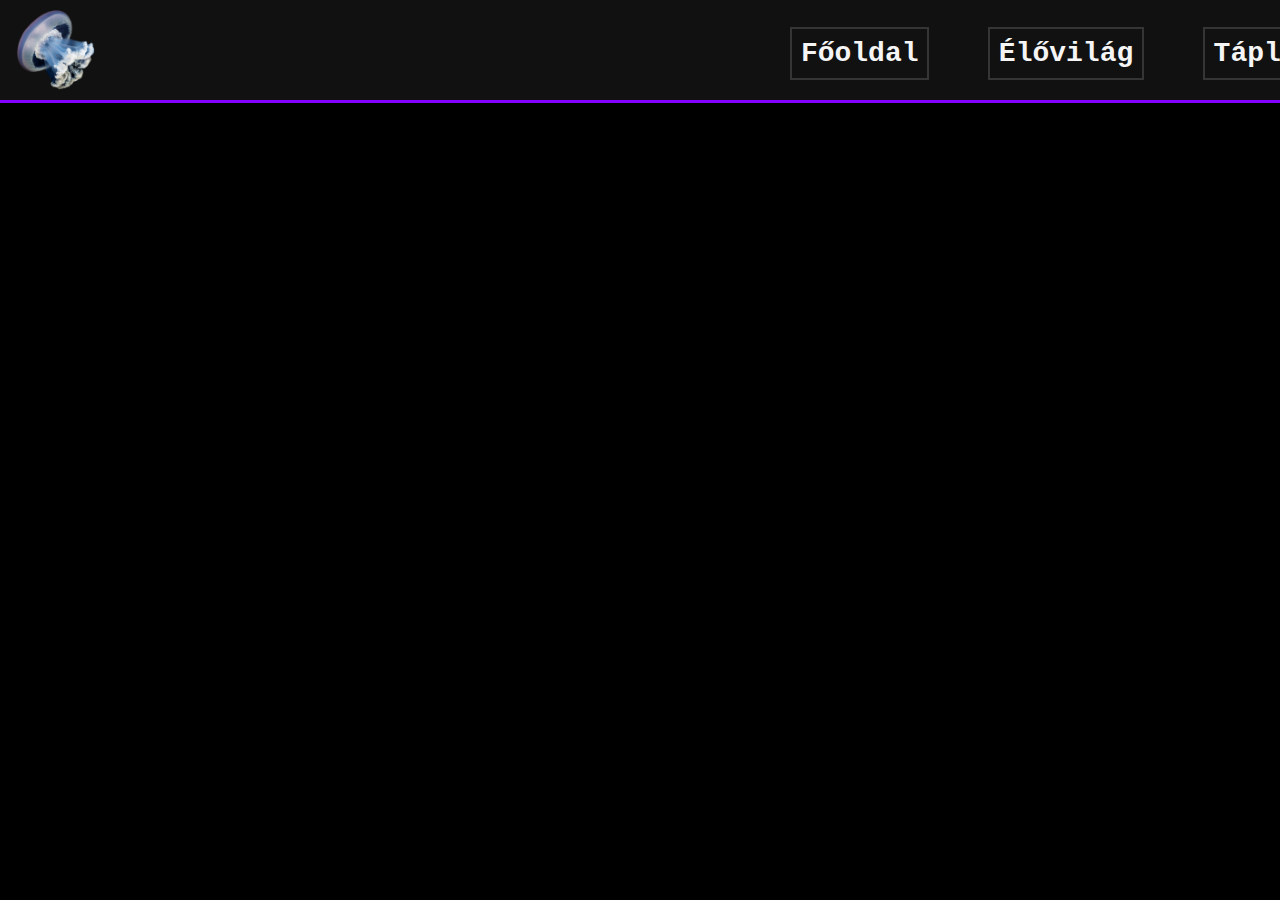
==== glowJellys/index.html @ 9aee4cfd "Magasabb Felbontással rendelkező / szebben megvágott (több átmenet / jobb videó elemek sorrendileg) " ====
<!DOCTYPE html>

<html lang="hu">

    <head>

        <meta charset="UTF-8">
        <meta http-equiv="X-UA-Compatible" content="IE=edge">
        <meta name="viewport" content="width=device-width, initial-scale=1.0">

        <link rel="shortcut icon" href="\pictures\png_jellyfish_2991.png">

        <link rel="stylesheet" href="style.css">

        <title>GlowJellys</title>

    </head>

    <body>

        <video autoplay loop id="backgroundJellyFishVideo">
            <source src="\backgroundVideo\Backgroundjellyfishvideo.m4v" type="video/mp4">
        </video>

        <div id="container">

            <div id="nav_Container">

                <div id="NavBar">

                    <a id="jellyFishLogo" href="index.html"><img src="\pictures\png_jellyfish_2991.png" alt="Logo" height="80px"></a>

                    <div id="navBarButtons">

                        <a id="mainSiteNavBarButtonLink" href="index.html"><h1 id="mainSiteNavBarButton">Főoldal</h1></a>
                        <a id="livingWorldNavBarButtonLink" href="index.html"><h1 id="livingWorldNavBarButton">Élővilág</h1></a>
                        <a id="nutritionNavBarButtonLink" href="index.html"><h1 id="nutritionNavBarButton">Táplálkozás</h1></a>
                        <a id="evolutionNavBarButtonLink" href="index.html"><h1 id="evolutionNavBarButton">Fejlődés</h1></a>

                    </div>

                </div>

            </div>

            <div id="Content_Container">

                <div id="Content">

                    <!-- <h1>Content</h1> -->

                </div>

            </div>

            <div id="footer_container">

                <footer>

                    <!-- <h1>Footer</h1> -->

                </footer>

            </div>

        </div>

    </body>

</html>
---- glowJellys/style.css ----
/* ----- Kezdetleges Weboldal Specifikációk ----- */

* {
    padding: 0%;
    margin: 0%;
    box-sizing: border-box;
}

/* ----- Kezdetleges Weboldal Specifikációk Vége ----- */


/* ----- Változók ----- */

:root {
    --backgroundColor: whitesmoke;
    --navBarBackgroundColor: rgb(17, 17, 17);
    --NavBarButtonsColor: whitesmoke;
    --NavBarButtonsBackgroundColor: rgb(95, 95, 95);
    --NavBarButtonsFontSize: 28px;
    --titleTextColor: whitesmoke;
    --paragraphTextColor: whitesmoke;
    --navBarButtonsMarginLeft: 50%;
    --NavBarButtonLinkDecorations: none;
    --NavBarButtonLinkMarginLeft: 10%;
    --NavBarButtonLinkBorder: 2px solid rgb(53, 53, 53);
    --NavBarButtonLinkTransition: 0.2s;
    --NavBarButtonLinkPadding: 1.5%;
    --NavBarButtonLinkHoverBorder: 2px solid whitesmoke;
    --NavBarButtonLinkHoverBorderRadius: 10px;
    --NavBarButtonLinkHoverGlowingEffectTextShadow:
                                                   0 0 7px rgb(132, 0, 255),
                                                   0 0 10px rgb(132, 0, 255),
                                                   0 0 21px rgb(132, 0, 255),
                                                   0 0 42px rgb(132, 0, 255),
                                                   0 0 82px rgb(132, 0, 255),
                                                   0 0 92px rgb(132, 0, 255),
                                                   0 0 102px rgb(132, 0, 255),
                                                   0 0 151px rgb(132, 0, 255);
    --NavBarShortCutIconLinkHoverGlowingEffectBoxShadow:
                                                   0 0 7px rgb(132, 0, 255),
                                                   0 0 10px rgb(132, 0, 255),
                                                   0 0 21px rgb(132, 0, 255),
                                                   0 0 42px rgb(132, 0, 255),
                                                   0 0 82px rgb(132, 0, 255),
                                                   0 0 92px rgb(132, 0, 255),
                                                   0 0 102px rgb(132, 0, 255),
                                                   0 0 151px rgb(132, 0, 255);
}

/* ----- Változók Vége ----- */

/* ----- html, Body ----- */

html, body {

    /* html */
    overflow-x: hidden;
    max-width: 100%;
    /* Body */
    background-color: black;
    font-family: monospace;
}

/* ----- html, Body Vége ----- */


/* ----- backgroundJellyFishVideo ----- */

#backgroundJellyFishVideo {
    position: fixed;
    right: 0;
    bottom: 0;
    min-width: 100%;
    min-height: 100%;
    z-index: -1;
}

/* ----- backgroundJellyFishVideo Vége ----- */


/* ----- Nav-Bar, jellyFishLogo, navBarButtons ----- */

#NavBar{
    display: flex;
    text-align: center;
    align-items: center;
    padding-left: 1%;
    padding-top: 0.5%;
    background-color: var(--navBarBackgroundColor);
    border-bottom: 3px solid rgb(132, 0, 255);
}

#jellyFishLogo {
    border: 3px solid var(--navBarBackgroundColor);
    padding: 0.01%;
    transition: 0.2s;
    margin-bottom: 0.3%;
}

#navBarButtons {
    display: flex;
    margin-left: var(--navBarButtonsMarginLeft);
}

/* ----- Nav-Bar, navBarButtons Vége ----- */


/* ----- Nav-Bar Button Href a Links ----- */

#mainSiteNavBarButtonLink {
    text-decoration: var(--NavBarButtonLinkDecorations);
    margin-left: var(--NavBarButtonLinkMarginLeft);
    border: var(--NavBarButtonLinkBorder);
    transition: var(--NavBarButtonLinkTransition);
    padding: var(--NavBarButtonLinkPadding);
}

#livingWorldNavBarButtonLink {
    text-decoration: var(--NavBarButtonLinkDecorations);
    margin-left: var(--NavBarButtonLinkMarginLeft);
    border: var(--NavBarButtonLinkBorder);
    transition: var(--NavBarButtonLinkTransition);
    padding: var(--NavBarButtonLinkPadding);
}

#nutritionNavBarButtonLink {
    text-decoration: var(--NavBarButtonLinkDecorations);
    margin-left: var(--NavBarButtonLinkMarginLeft);
    border: var(--NavBarButtonLinkBorder);
    transition: var(--NavBarButtonLinkTransition);
    padding: var(--NavBarButtonLinkPadding);

}

#evolutionNavBarButtonLink {
    text-decoration: var(--NavBarButtonLinkDecorations);
    margin-left: var(--NavBarButtonLinkMarginLeft);
    border: var(--NavBarButtonLinkBorder);
    transition: var(--NavBarButtonLinkTransition);
    padding: var(--NavBarButtonLinkPadding);
}

/* ----- Nav-Bar Button Href a Links Vége ----- */


/* ----- jellyFishLogo, Nav-Bar Button Href a Links:Hover ----- */

#jellyFishLogo:hover {
    box-shadow: var(--NavBarButtonLinkHoverGlowingEffectTextShadow);
    background-color: rgb(132, 0, 255);
    border: 3px solid rgb(132, 0, 255);
    padding: 0.01%;
    border-radius: 10px;
}

#mainSiteNavBarButtonLink:hover {
    border: var(--NavBarButtonLinkHoverBorder);
    border-radius: var(--NavBarButtonLinkHoverBorderRadius);
    text-shadow: var(--NavBarButtonLinkHoverGlowingEffectTextShadow)
}

#livingWorldNavBarButtonLink:hover {
    border: var(--NavBarButtonLinkHoverBorder);
    border-radius: var(--NavBarButtonLinkHoverBorderRadius);
    text-shadow: var(--NavBarButtonLinkHoverGlowingEffectTextShadow)
}

#nutritionNavBarButtonLink:hover {
    border: var(--NavBarButtonLinkHoverBorder);
    border-radius: var(--NavBarButtonLinkHoverBorderRadius);
    text-shadow: var(--NavBarButtonLinkHoverGlowingEffectTextShadow)
}

#evolutionNavBarButtonLink:hover {
    border: var(--NavBarButtonLinkHoverBorder);
    border-radius: var(--NavBarButtonLinkHoverBorderRadius);
    text-shadow: var(--NavBarButtonLinkHoverGlowingEffectTextShadow)
}

/* ----- jellyFishLogo, Nav-Bar Button Href a Links:Hover Vége ----- */


/* ----- Nav-Bar Buttons ----- */

#mainSiteNavBarButton {
    font-size: var(--NavBarButtonsFontSize);
    color: var(--NavBarButtonsColor);
}

#livingWorldNavBarButton {
    font-size: var(--NavBarButtonsFontSize);
    color: var(--NavBarButtonsColor);
}

#nutritionNavBarButton {
    font-size: var(--NavBarButtonsFontSize);
    color: var(--NavBarButtonsColor);
}

#evolutionNavBarButton {
    font-size: var(--NavBarButtonsFontSize);
    color: var(--NavBarButtonsColor);
}

/* ----- Nav-Bar Buttons Vége ----- */
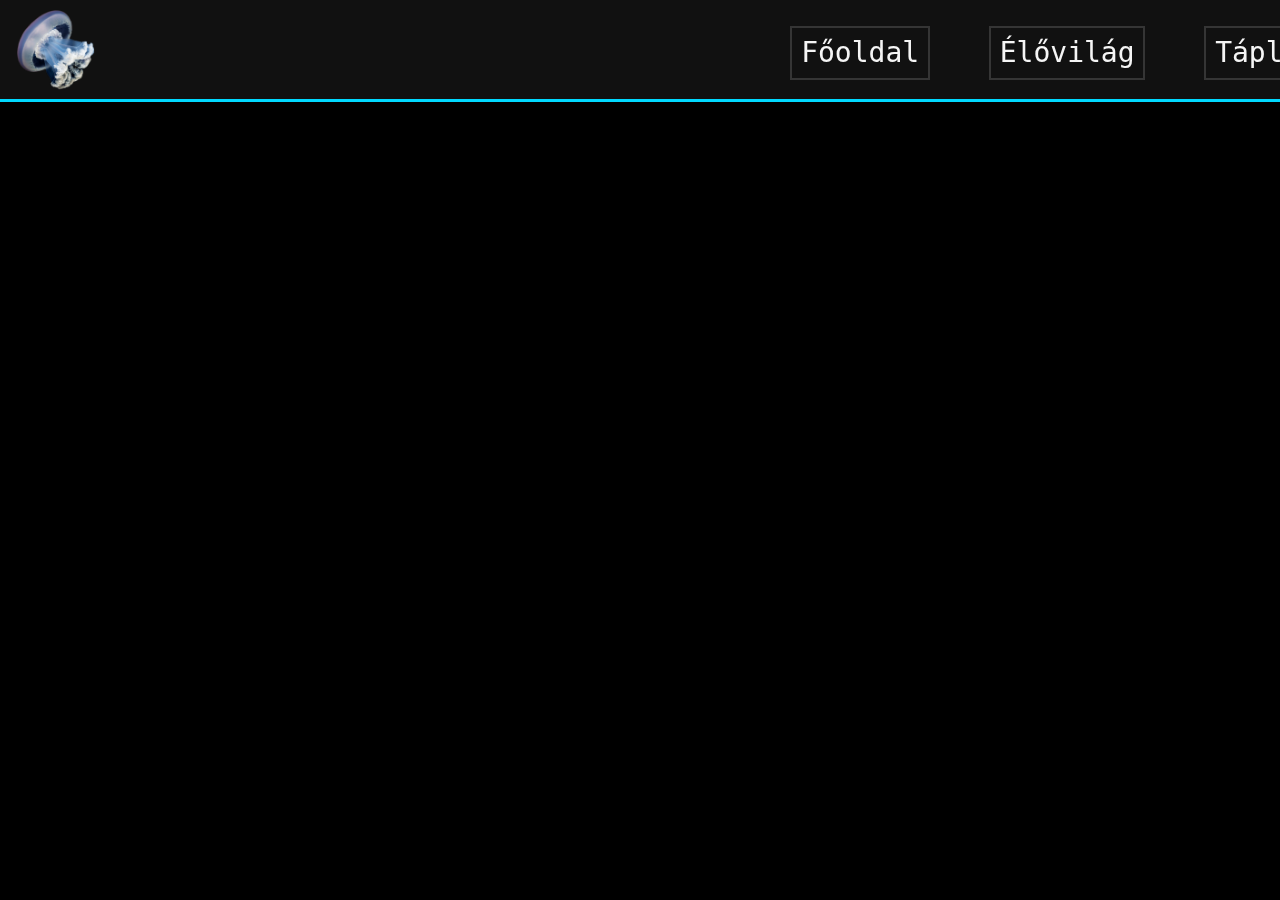
==== commit bc3d9d8c: "NavBar Színek változtatása, újabb design + fixed navBar (Görgetés után szintén megmarad), html navBa" ====
--- a/glowJellys/index.html
+++ b/glowJellys/index.html
@@ -32,10 +32,10 @@
 
                     <div id="navBarButtons">
 
-                        <a id="mainSiteNavBarButtonLink" href="index.html"><h1 id="mainSiteNavBarButton">Főoldal</h1></a>
-                        <a id="livingWorldNavBarButtonLink" href="index.html"><h1 id="livingWorldNavBarButton">Élővilág</h1></a>
-                        <a id="nutritionNavBarButtonLink" href="index.html"><h1 id="nutritionNavBarButton">Táplálkozás</h1></a>
-                        <a id="evolutionNavBarButtonLink" href="index.html"><h1 id="evolutionNavBarButton">Fejlődés</h1></a>
+                        <a id="mainSiteNavBarButtonLink" href="index.html">Főoldal</a>
+                        <a id="livingWorldNavBarButtonLink" href="index.html">Élővilág</a>
+                        <a id="nutritionNavBarButtonLink" href="index.html">Táplálkozás</a>
+                        <a id="evolutionNavBarButtonLink" href="index.html">Fejlődés</a>
 
                     </div>
 
--- a/glowJellys/style.css
+++ b/glowJellys/style.css
@@ -15,6 +15,7 @@
     --backgroundColor: whitesmoke;
     --navBarBackgroundColor: rgb(17, 17, 17);
     --NavBarButtonsColor: whitesmoke;
+    --NavBarButtonsHoverColor: black;
     --NavBarButtonsBackgroundColor: rgb(95, 95, 95);
     --NavBarButtonsFontSize: 28px;
     --titleTextColor: whitesmoke;
@@ -25,26 +26,27 @@
     --NavBarButtonLinkBorder: 2px solid rgb(53, 53, 53);
     --NavBarButtonLinkTransition: 0.2s;
     --NavBarButtonLinkPadding: 1.5%;
-    --NavBarButtonLinkHoverBorder: 2px solid whitesmoke;
+    --NavBarButtonLinkHoverBorder: 2px solid rgb(0, 217, 255);
     --NavBarButtonLinkHoverBorderRadius: 10px;
+    --NavBarButtonLinkHoverBackgroundColor: rgb(0, 217, 255);
     --NavBarButtonLinkHoverGlowingEffectTextShadow:
-                                                   0 0 7px rgb(132, 0, 255),
-                                                   0 0 10px rgb(132, 0, 255),
-                                                   0 0 21px rgb(132, 0, 255),
-                                                   0 0 42px rgb(132, 0, 255),
-                                                   0 0 82px rgb(132, 0, 255),
-                                                   0 0 92px rgb(132, 0, 255),
-                                                   0 0 102px rgb(132, 0, 255),
-                                                   0 0 151px rgb(132, 0, 255);
+                                                   0 0 7px rgb(0, 217, 255),
+                                                   0 0 10px rgb(0, 217, 255),
+                                                   0 0 21px rgb(0, 217, 255),
+                                                   0 0 42px rgb(0, 217, 255),
+                                                   0 0 82px rgb(0, 217, 255),
+                                                   0 0 92px rgb(0, 217, 255),
+                                                   0 0 102px rgb(0, 217, 255),
+                                                   0 0 151px rgb(0, 217, 255);
     --NavBarShortCutIconLinkHoverGlowingEffectBoxShadow:
-                                                   0 0 7px rgb(132, 0, 255),
-                                                   0 0 10px rgb(132, 0, 255),
-                                                   0 0 21px rgb(132, 0, 255),
-                                                   0 0 42px rgb(132, 0, 255),
-                                                   0 0 82px rgb(132, 0, 255),
-                                                   0 0 92px rgb(132, 0, 255),
-                                                   0 0 102px rgb(132, 0, 255),
-                                                   0 0 151px rgb(132, 0, 255);
+                                                   0 0 7px rgb(14, 103, 155),
+                                                   0 0 10px rgb(14, 103, 155),
+                                                   0 0 21px rgb(14, 103, 155),
+                                                   0 0 42px rgb(14, 103, 155),
+                                                   0 0 82px rgb(14, 103, 155),
+                                                   0 0 92px rgb(14, 103, 155),
+                                                   0 0 102px rgb(14, 103, 155),
+                                                   0 0 151px rgb(14, 103, 155);
 }
 
 /* ----- Változók Vége ----- */
@@ -81,13 +83,16 @@
 /* ----- Nav-Bar, jellyFishLogo, navBarButtons ----- */
 
 #NavBar{
+    position: fixed;
+    top: 0;
+    width: 100%;
     display: flex;
     text-align: center;
     align-items: center;
     padding-left: 1%;
     padding-top: 0.5%;
     background-color: var(--navBarBackgroundColor);
-    border-bottom: 3px solid rgb(132, 0, 255);
+    border-bottom: 3px solid rgb(0, 217, 255);
 }
 
 #jellyFishLogo {
@@ -108,6 +113,8 @@
 /* ----- Nav-Bar Button Href a Links ----- */
 
 #mainSiteNavBarButtonLink {
+    font-size: var(--NavBarButtonsFontSize);
+    color: var(--NavBarButtonsColor);
     text-decoration: var(--NavBarButtonLinkDecorations);
     margin-left: var(--NavBarButtonLinkMarginLeft);
     border: var(--NavBarButtonLinkBorder);
@@ -116,6 +123,8 @@
 }
 
 #livingWorldNavBarButtonLink {
+    font-size: var(--NavBarButtonsFontSize);
+    color: var(--NavBarButtonsColor);
     text-decoration: var(--NavBarButtonLinkDecorations);
     margin-left: var(--NavBarButtonLinkMarginLeft);
     border: var(--NavBarButtonLinkBorder);
@@ -124,6 +133,8 @@
 }
 
 #nutritionNavBarButtonLink {
+    font-size: var(--NavBarButtonsFontSize);
+    color: var(--NavBarButtonsColor);
     text-decoration: var(--NavBarButtonLinkDecorations);
     margin-left: var(--NavBarButtonLinkMarginLeft);
     border: var(--NavBarButtonLinkBorder);
@@ -133,6 +144,8 @@
 }
 
 #evolutionNavBarButtonLink {
+    font-size: var(--NavBarButtonsFontSize);
+    color: var(--NavBarButtonsColor);
     text-decoration: var(--NavBarButtonLinkDecorations);
     margin-left: var(--NavBarButtonLinkMarginLeft);
     border: var(--NavBarButtonLinkBorder);
@@ -146,9 +159,9 @@
 /* ----- jellyFishLogo, Nav-Bar Button Href a Links:Hover ----- */
 
 #jellyFishLogo:hover {
-    box-shadow: var(--NavBarButtonLinkHoverGlowingEffectTextShadow);
-    background-color: rgb(132, 0, 255);
-    border: 3px solid rgb(132, 0, 255);
+    box-shadow: var(--NavBarShortCutIconLinkHoverGlowingEffectBoxShadow);
+    background-color: rgb(14, 103, 155);
+    border: 3px solid rgb(14, 103, 155);
     padding: 0.01%;
     border-radius: 10px;
 }
@@ -156,50 +169,37 @@
 #mainSiteNavBarButtonLink:hover {
     border: var(--NavBarButtonLinkHoverBorder);
     border-radius: var(--NavBarButtonLinkHoverBorderRadius);
-    text-shadow: var(--NavBarButtonLinkHoverGlowingEffectTextShadow)
+    text-shadow: var(--NavBarButtonLinkHoverGlowingEffectTextShadow);
+    font-size: var(--NavBarButtonsFontSize);
+    color: var(--NavBarButtonsHoverColor);
+    background-color: var(--NavBarButtonLinkHoverBackgroundColor);
 }
 
 #livingWorldNavBarButtonLink:hover {
     border: var(--NavBarButtonLinkHoverBorder);
     border-radius: var(--NavBarButtonLinkHoverBorderRadius);
-    text-shadow: var(--NavBarButtonLinkHoverGlowingEffectTextShadow)
+    text-shadow: var(--NavBarButtonLinkHoverGlowingEffectTextShadow);
+    font-size: var(--NavBarButtonsFontSize);
+    color: var(--NavBarButtonsHoverColor);
+    background-color: var(--NavBarButtonLinkHoverBackgroundColor);
 }
 
 #nutritionNavBarButtonLink:hover {
     border: var(--NavBarButtonLinkHoverBorder);
     border-radius: var(--NavBarButtonLinkHoverBorderRadius);
-    text-shadow: var(--NavBarButtonLinkHoverGlowingEffectTextShadow)
+    text-shadow: var(--NavBarButtonLinkHoverGlowingEffectTextShadow);
+    font-size: var(--NavBarButtonsFontSize);
+    color: var(--NavBarButtonsHoverColor);
+    background-color: var(--NavBarButtonLinkHoverBackgroundColor);
 }
 
 #evolutionNavBarButtonLink:hover {
     border: var(--NavBarButtonLinkHoverBorder);
     border-radius: var(--NavBarButtonLinkHoverBorderRadius);
-    text-shadow: var(--NavBarButtonLinkHoverGlowingEffectTextShadow)
+    text-shadow: var(--NavBarButtonLinkHoverGlowingEffectTextShadow);
+    font-size: var(--NavBarButtonsFontSize);
+    color: var(--NavBarButtonsHoverColor);
+    background-color: var(--NavBarButtonLinkHoverBackgroundColor);
 }
 
 /* ----- jellyFishLogo, Nav-Bar Button Href a Links:Hover Vége ----- */
-
-
-/* ----- Nav-Bar Buttons ----- */
-
-#mainSiteNavBarButton {
-    font-size: var(--NavBarButtonsFontSize);
-    color: var(--NavBarButtonsColor);
-}
-
-#livingWorldNavBarButton {
-    font-size: var(--NavBarButtonsFontSize);
-    color: var(--NavBarButtonsColor);
-}
-
-#nutritionNavBarButton {
-    font-size: var(--NavBarButtonsFontSize);
-    color: var(--NavBarButtonsColor);
-}
-
-#evolutionNavBarButton {
-    font-size: var(--NavBarButtonsFontSize);
-    color: var(--NavBarButtonsColor);
-}
-
-/* ----- Nav-Bar Buttons Vége ----- */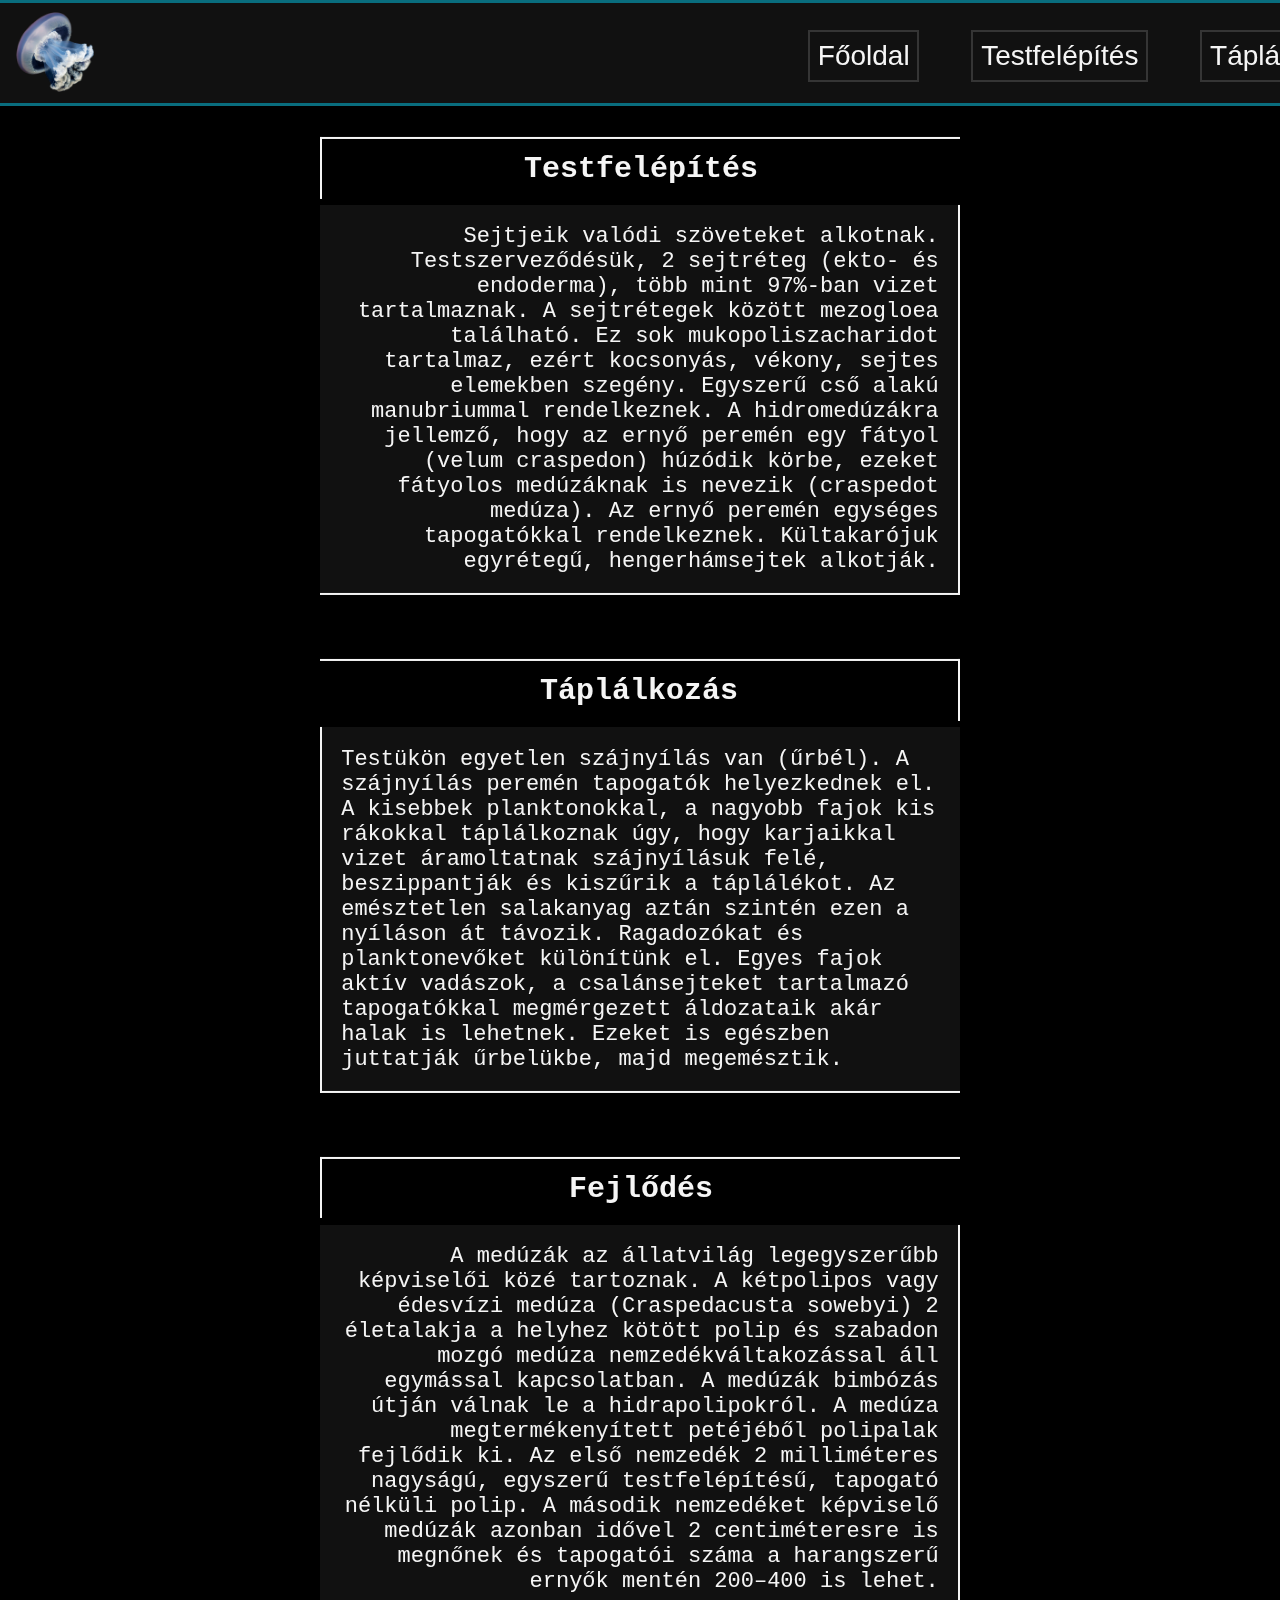
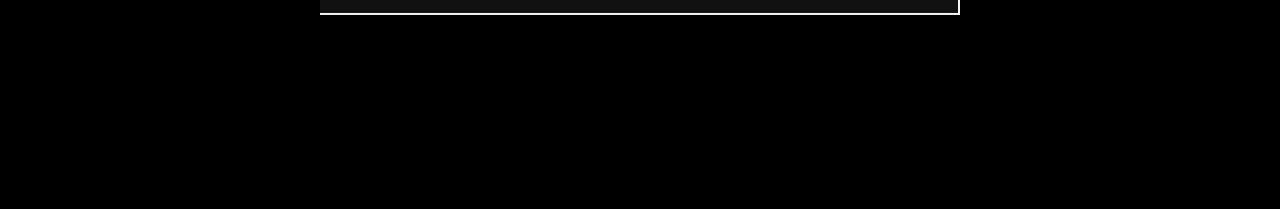
==== commit fb08b480: "Content kiépítése, scroll animációk kidolgozva (Ha Content bővül, akkor a legördülés gombok alapján " ====
--- a/glowJellys/index.html
+++ b/glowJellys/index.html
@@ -18,7 +18,7 @@
 
     <body>
 
-        <video autoplay loop id="backgroundJellyFishVideo">
+        <video autoplay muted loop id="backgroundJellyFishVideo">
             <source src="\backgroundVideo\Backgroundjellyfishvideo.m4v" type="video/mp4">
         </video>
 
@@ -32,10 +32,10 @@
 
                     <div id="navBarButtons">
 
-                        <a id="mainSiteNavBarButtonLink" href="index.html">Főoldal</a>
-                        <a id="livingWorldNavBarButtonLink" href="index.html">Élővilág</a>
-                        <a id="nutritionNavBarButtonLink" href="index.html">Táplálkozás</a>
-                        <a id="evolutionNavBarButtonLink" href="index.html">Fejlődés</a>
+                        <button onclick="topFunction1()" id="mainSiteNavBarButton">Főoldal</button>
+                        <button onclick="topFunction2()" id="bodyStructureNavBarButton" href="#bodyStructure">Testfelépítés</button>
+                        <button onclick="topFunction3()" id="nutritionNavBarButton" href="#nutrition">Táplálkozás</button>
+                        <button onclick="topFunction4()" id="evolutionNavBarButton" href="#evolution">Fejlődés</button>
 
                     </div>
 
@@ -47,7 +47,29 @@
 
                 <div id="Content">
 
-                    <!-- <h1>Content</h1> -->
+                    <div id="bodyStructure">
+
+                        <h1 id="titleOfBodyStructure">Testfelépítés</h1>
+
+                        <p id="paragraphOfBodyStructure">Sejtjeik valódi szöveteket alkotnak. Testszerveződésük, 2 sejtréteg (ekto- és endoderma), több mint 97%-ban vizet tartalmaznak. A sejtrétegek között mezogloea található. Ez sok mukopoliszacharidot tartalmaz, ezért kocsonyás, vékony, sejtes elemekben szegény. Egyszerű cső alakú manubriummal rendelkeznek. A hidromedúzákra jellemző, hogy az ernyő peremén egy fátyol (velum craspedon) húzódik körbe, ezeket fátyolos medúzáknak is nevezik (craspedot medúza). Az ernyő peremén egységes tapogatókkal rendelkeznek. Kültakarójuk egyrétegű, hengerhámsejtek alkotják.</p>
+
+                    </div>
+
+                    <div id="nutrition">
+
+                        <h1 id="titleOfNutrition">Táplálkozás</h1>
+
+                        <p id="paragraphOfNutrition">Testükön egyetlen szájnyílás van (űrbél). A szájnyílás peremén tapogatók helyezkednek el. A kisebbek planktonokkal, a nagyobb fajok kis rákokkal táplálkoznak úgy, hogy karjaikkal vizet áramoltatnak szájnyílásuk felé, beszippantják és kiszűrik a táplálékot. Az emésztetlen salakanyag aztán szintén ezen a nyíláson át távozik. Ragadozókat és planktonevőket különítünk el. Egyes fajok aktív vadászok, a csalánsejteket tartalmazó tapogatókkal megmérgezett áldozataik akár halak is lehetnek. Ezeket is egészben juttatják űrbelükbe, majd megemésztik.</p>
+
+                    </div>
+
+                    <div id="evolution">
+
+                        <h1 id="titleOfEvolution">Fejlődés</h1>
+
+                        <p id="paragraphOfEvolution">A medúzák az állatvilág legegyszerűbb képviselői közé tartoznak. A kétpolipos vagy édesvízi medúza (Craspedacusta sowebyi) 2 életalakja a helyhez kötött polip és szabadon mozgó medúza nemzedékváltakozással áll egymással kapcsolatban. A medúzák bimbózás útján válnak le a hidrapolipokról. A medúza megtermékenyített petéjéből polipalak fejlődik ki. Az első nemzedék 2 milliméteres nagyságú, egyszerű testfelépítésű, tapogató nélküli polip. A második nemzedéket képviselő medúzák azonban idővel 2 centiméteresre is megnőnek és tapogatói száma a harangszerű ernyők mentén 200–400 is lehet.</p>
+
+                    </div>
 
                 </div>
 
@@ -65,6 +87,8 @@
 
         </div>
 
+        <script src="script.js"></script>
+
     </body>
 
 </html>--- a/glowJellys/style.css
+++ b/glowJellys/style.css
@@ -15,21 +15,21 @@
     --backgroundColor: whitesmoke;
     --navBarBackgroundColor: rgb(17, 17, 17);
     --NavBarButtonsColor: whitesmoke;
+    --NavBarButtonsBackgroundColor: rgb(17, 17, 17);
     --NavBarButtonsHoverColor: black;
-    --NavBarButtonsBackgroundColor: rgb(95, 95, 95);
     --NavBarButtonsFontSize: 28px;
     --titleTextColor: whitesmoke;
     --paragraphTextColor: whitesmoke;
-    --navBarButtonsMarginLeft: 50%;
-    --NavBarButtonLinkDecorations: none;
-    --NavBarButtonLinkMarginLeft: 10%;
-    --NavBarButtonLinkBorder: 2px solid rgb(53, 53, 53);
-    --NavBarButtonLinkTransition: 0.2s;
-    --NavBarButtonLinkPadding: 1.5%;
-    --NavBarButtonLinkHoverBorder: 2px solid rgb(0, 217, 255);
-    --NavBarButtonLinkHoverBorderRadius: 10px;
-    --NavBarButtonLinkHoverBackgroundColor: rgb(0, 217, 255);
-    --NavBarButtonLinkHoverGlowingEffectTextShadow:
+    --navBarButtonsMarginLeft: 52%;
+    --NavBarButtonDecorations: none;
+    --NavBarButtonMarginLeft: 10%;
+    --NavBarButtonBorder: 2px solid rgb(53, 53, 53);
+    --NavBarButtonTransition: 0.2s;
+    --NavBarButtonPadding: 1.5%;
+    --NavBarButtonHoverBorder: 2px solid rgb(0, 217, 255);
+    --NavBarButtonHoverBorderRadius: 10px;
+    --NavBarButtonHoverBackgroundColor: rgb(0, 217, 255);
+    --NavBarButtonHoverGlowingEffectTextShadow:
                                                    0 0 7px rgb(0, 217, 255),
                                                    0 0 10px rgb(0, 217, 255),
                                                    0 0 21px rgb(0, 217, 255),
@@ -47,6 +47,15 @@
                                                    0 0 92px rgb(14, 103, 155),
                                                    0 0 102px rgb(14, 103, 155),
                                                    0 0 151px rgb(14, 103, 155);
+    --contentElementsBackgroundColor: rgb(17, 17, 17);
+    --ContentContainerTextColor: whitesmoke;
+    --ContentContainerTitleFontSize: 30px;
+    --ContentContainerParagraphsFontSize: 22px;
+    --ContentContainerElementsBackgroundColor: rgba(0, 0, 0, 0.5);
+    --ContentContainerParagraphsMarginTop: 1%;
+    --ContentContainerParagraphsPadding: 3%;
+    --ContentContainerParagraphsBorderColors: whitesmoke;
+    --ContentContainerTitlesBorderColors: whitesmoke;
 }
 
 /* ----- Változók Vége ----- */
@@ -58,6 +67,7 @@
     /* html */
     overflow-x: hidden;
     max-width: 100%;
+    scroll-behavior: smooth;
     /* Body */
     background-color: black;
     font-family: monospace;
@@ -74,7 +84,7 @@
     bottom: 0;
     min-width: 100%;
     min-height: 100%;
-    z-index: -1;
+    z-index: -2;
 }
 
 /* ----- backgroundJellyFishVideo Vége ----- */
@@ -92,12 +102,13 @@
     padding-left: 1%;
     padding-top: 0.5%;
     background-color: var(--navBarBackgroundColor);
-    border-bottom: 3px solid rgb(0, 217, 255);
+    border-bottom: 3px solid rgba(0, 217, 255, 0.459);
+    border-top: 3px solid rgba(0, 217, 255, 0.459);
 }
 
 #jellyFishLogo {
     border: 3px solid var(--navBarBackgroundColor);
-    padding: 0.01%;
+    padding: 0.001%;
     transition: 0.2s;
     margin-bottom: 0.3%;
 }
@@ -110,53 +121,57 @@
 /* ----- Nav-Bar, navBarButtons Vége ----- */
 
 
-/* ----- Nav-Bar Button Href a Links ----- */
-
-#mainSiteNavBarButtonLink {
+/* ----- Nav-Bar Buttons ----- */
+
+#mainSiteNavBarButton {
+    background-color: var(--NavBarButtonsBackgroundColor);
     font-size: var(--NavBarButtonsFontSize);
     color: var(--NavBarButtonsColor);
-    text-decoration: var(--NavBarButtonLinkDecorations);
-    margin-left: var(--NavBarButtonLinkMarginLeft);
-    border: var(--NavBarButtonLinkBorder);
-    transition: var(--NavBarButtonLinkTransition);
-    padding: var(--NavBarButtonLinkPadding);
-}
-
-#livingWorldNavBarButtonLink {
+    text-decoration: var(--NavBarButtonDecorations);
+    margin-left: var(--NavBarButtonMarginLeft);
+    border: var(--NavBarButtonBorder);
+    transition: var(--NavBarButtonTransition);
+    padding: var(--NavBarButtonPadding);
+}
+
+#bodyStructureNavBarButton {
+    background-color: var(--NavBarButtonsBackgroundColor);
     font-size: var(--NavBarButtonsFontSize);
     color: var(--NavBarButtonsColor);
-    text-decoration: var(--NavBarButtonLinkDecorations);
-    margin-left: var(--NavBarButtonLinkMarginLeft);
-    border: var(--NavBarButtonLinkBorder);
-    transition: var(--NavBarButtonLinkTransition);
-    padding: var(--NavBarButtonLinkPadding);
-}
-
-#nutritionNavBarButtonLink {
+    text-decoration: var(--NavBarButtonDecorations);
+    margin-left: var(--NavBarButtonMarginLeft);
+    border: var(--NavBarButtonBorder);
+    transition: var(--NavBarButtonTransition);
+    padding: var(--NavBarButtonPadding);
+}
+
+#nutritionNavBarButton {
+    background-color: var(--NavBarButtonsBackgroundColor);
     font-size: var(--NavBarButtonsFontSize);
     color: var(--NavBarButtonsColor);
-    text-decoration: var(--NavBarButtonLinkDecorations);
-    margin-left: var(--NavBarButtonLinkMarginLeft);
-    border: var(--NavBarButtonLinkBorder);
-    transition: var(--NavBarButtonLinkTransition);
-    padding: var(--NavBarButtonLinkPadding);
-
-}
-
-#evolutionNavBarButtonLink {
+    text-decoration: var(--NavBarButtonDecorations);
+    margin-left: var(--NavBarButtonMarginLeft);
+    border: var(--NavBarButtonBorder);
+    transition: var(--NavBarButtonTransition);
+    padding: var(--NavBarButtonPadding);
+
+}
+
+#evolutionNavBarButton {
+    background-color: var(--NavBarButtonsBackgroundColor);
     font-size: var(--NavBarButtonsFontSize);
     color: var(--NavBarButtonsColor);
-    text-decoration: var(--NavBarButtonLinkDecorations);
-    margin-left: var(--NavBarButtonLinkMarginLeft);
-    border: var(--NavBarButtonLinkBorder);
-    transition: var(--NavBarButtonLinkTransition);
-    padding: var(--NavBarButtonLinkPadding);
-}
-
-/* ----- Nav-Bar Button Href a Links Vége ----- */
-
-
-/* ----- jellyFishLogo, Nav-Bar Button Href a Links:Hover ----- */
+    text-decoration: var(--NavBarButtonDecorations);
+    margin-left: var(--NavBarButtonMarginLeft);
+    border: var(--NavBarButtonBorder);
+    transition: var(--NavBarButtonTransition);
+    padding: var(--NavBarButtonPadding);
+}
+
+/* ----- Nav-Bar Buttons Vége ----- */
+
+
+/* ----- jellyFishLogo, Nav-Bar Buttons:Hover ----- */
 
 #jellyFishLogo:hover {
     box-shadow: var(--NavBarShortCutIconLinkHoverGlowingEffectBoxShadow);
@@ -166,40 +181,140 @@
     border-radius: 10px;
 }
 
-#mainSiteNavBarButtonLink:hover {
-    border: var(--NavBarButtonLinkHoverBorder);
-    border-radius: var(--NavBarButtonLinkHoverBorderRadius);
-    text-shadow: var(--NavBarButtonLinkHoverGlowingEffectTextShadow);
+#mainSiteNavBarButton:hover {
+    border: var(--NavBarButtonHoverBorder);
+    border-radius: var(--NavBarButtonHoverBorderRadius);
+    text-shadow: var(--NavBarButtonHoverGlowingEffectTextShadow);
     font-size: var(--NavBarButtonsFontSize);
     color: var(--NavBarButtonsHoverColor);
-    background-color: var(--NavBarButtonLinkHoverBackgroundColor);
-}
-
-#livingWorldNavBarButtonLink:hover {
-    border: var(--NavBarButtonLinkHoverBorder);
-    border-radius: var(--NavBarButtonLinkHoverBorderRadius);
-    text-shadow: var(--NavBarButtonLinkHoverGlowingEffectTextShadow);
+    background-color: var(--NavBarButtonHoverBackgroundColor);
+}
+
+#bodyStructureNavBarButton:hover {
+    border: var(--NavBarButtonHoverBorder);
+    border-radius: var(--NavBarButtonHoverBorderRadius);
+    text-shadow: var(--NavBarButtonHoverGlowingEffectTextShadow);
     font-size: var(--NavBarButtonsFontSize);
     color: var(--NavBarButtonsHoverColor);
-    background-color: var(--NavBarButtonLinkHoverBackgroundColor);
-}
-
-#nutritionNavBarButtonLink:hover {
-    border: var(--NavBarButtonLinkHoverBorder);
-    border-radius: var(--NavBarButtonLinkHoverBorderRadius);
-    text-shadow: var(--NavBarButtonLinkHoverGlowingEffectTextShadow);
+    background-color: var(--NavBarButtonHoverBackgroundColor);
+}
+
+#nutritionNavBarButton:hover {
+    border: var(--NavBarButtonHoverBorder);
+    border-radius: var(--NavBarButtonHoverBorderRadius);
+    text-shadow: var(--NavBarButtonHoverGlowingEffectTextShadow);
     font-size: var(--NavBarButtonsFontSize);
     color: var(--NavBarButtonsHoverColor);
-    background-color: var(--NavBarButtonLinkHoverBackgroundColor);
-}
-
-#evolutionNavBarButtonLink:hover {
-    border: var(--NavBarButtonLinkHoverBorder);
-    border-radius: var(--NavBarButtonLinkHoverBorderRadius);
-    text-shadow: var(--NavBarButtonLinkHoverGlowingEffectTextShadow);
+    background-color: var(--NavBarButtonHoverBackgroundColor);
+}
+
+#evolutionNavBarButton:hover {
+    border: var(--NavBarButtonHoverBorder);
+    border-radius: var(--NavBarButtonHoverBorderRadius);
+    text-shadow: var(--NavBarButtonHoverGlowingEffectTextShadow);
     font-size: var(--NavBarButtonsFontSize);
     color: var(--NavBarButtonsHoverColor);
-    background-color: var(--NavBarButtonLinkHoverBackgroundColor);
-}
-
-/* ----- jellyFishLogo, Nav-Bar Button Href a Links:Hover Vége ----- */
+    background-color: var(--NavBarButtonHoverBackgroundColor);
+}
+
+/* ----- jellyFishLogo, Nav-Bar Buttons:Hover Vége ----- */
+
+
+/* ----- Content Címek (Title) ----- */
+
+#Content_Container {
+    text-align: center;
+    align-items: center;
+    position: absolute;
+    top: 108%;
+    left: 50%;
+    transform: translate(-50%, -50%);
+    color: var(--ContentContainerTextColor);
+    z-index: -1;
+}
+
+#titleOfBodyStructure {
+    background-color: var(--ContentContainerElementsBackgroundColor);
+    font-size: var(--ContentContainerTitleFontSize);
+    border-left: 2px solid var(--ContentContainerTitlesBorderColors);
+    border-top: 2px solid var(--ContentContainerTitlesBorderColors);
+    padding: 2%;
+}
+
+#titleOfNutrition {
+    background-color: var(--ContentContainerElementsBackgroundColor);
+    font-size: var(--ContentContainerTitleFontSize);
+    border-right: 2px solid var(--ContentContainerTitlesBorderColors);
+    border-top: 2px solid var(--ContentContainerTitlesBorderColors);
+    padding: 2%;
+    margin-top: 10%;
+}
+
+#titleOfEvolution {
+    background-color: var(--ContentContainerElementsBackgroundColor);
+    font-size: var(--ContentContainerTitleFontSize);
+    border-left: 2px solid var(--ContentContainerTitlesBorderColors);
+    border-top: 2px solid var(--ContentContainerTitlesBorderColors);
+    padding: 2%;
+    margin-top: 10%;
+}
+
+/* ----- Content Címek (Title) Vége ----- */
+
+
+/* ----- Content Paragrafus (Paragraph) ----- */
+
+#paragraphOfBodyStructure {
+    background-color: var(--contentElementsBackgroundColor);
+    font-size: var(--ContentContainerParagraphsFontSize);
+    margin-top: var(--ContentContainerParagraphsMarginTop);
+    padding: var(--ContentContainerParagraphsPadding);
+    text-align: right;
+    border-right: 2px solid var(--ContentContainerParagraphsBorderColors);
+    border-bottom: 2px solid var(--ContentContainerParagraphsBorderColors);
+}
+
+#paragraphOfNutrition {
+    background-color: var(--contentElementsBackgroundColor);
+    font-size: var(--ContentContainerParagraphsFontSize);
+    margin-top: var(--ContentContainerParagraphsMarginTop);
+    padding: var(--ContentContainerParagraphsPadding);
+    text-align: left;
+    border-left: 2px solid var(--ContentContainerParagraphsBorderColors);
+    border-bottom: 2px solid var(--ContentContainerParagraphsBorderColors);
+}
+
+#paragraphOfEvolution {
+    background-color: var(--contentElementsBackgroundColor);
+    font-size: var(--ContentContainerParagraphsFontSize);
+    margin-top: var(--ContentContainerParagraphsMarginTop);
+    padding: var(--ContentContainerParagraphsPadding);
+    text-align: right;
+    border-right: 2px solid var(--ContentContainerParagraphsBorderColors);
+    border-bottom: 2px solid var(--ContentContainerParagraphsBorderColors);
+    margin-bottom: 30%;
+}
+
+/* ----- Content Paragrafus (Paragraph) Vége ----- */
+
+
+/* ----- scrollbar (Görgősáv) ----- */
+
+::-webkit-scrollbar {
+  width: 10px;
+}
+
+::-webkit-scrollbar-track {
+  background: black;
+}
+
+::-webkit-scrollbar-thumb {
+  background: rgb(0, 217, 255);
+  border-radius: 10px;
+}
+
+::-webkit-scrollbar-thumb:hover {
+  background: rgb(0, 145, 170);
+}
+
+/* ----- scrollbar (Görgősáv) Vége ----- */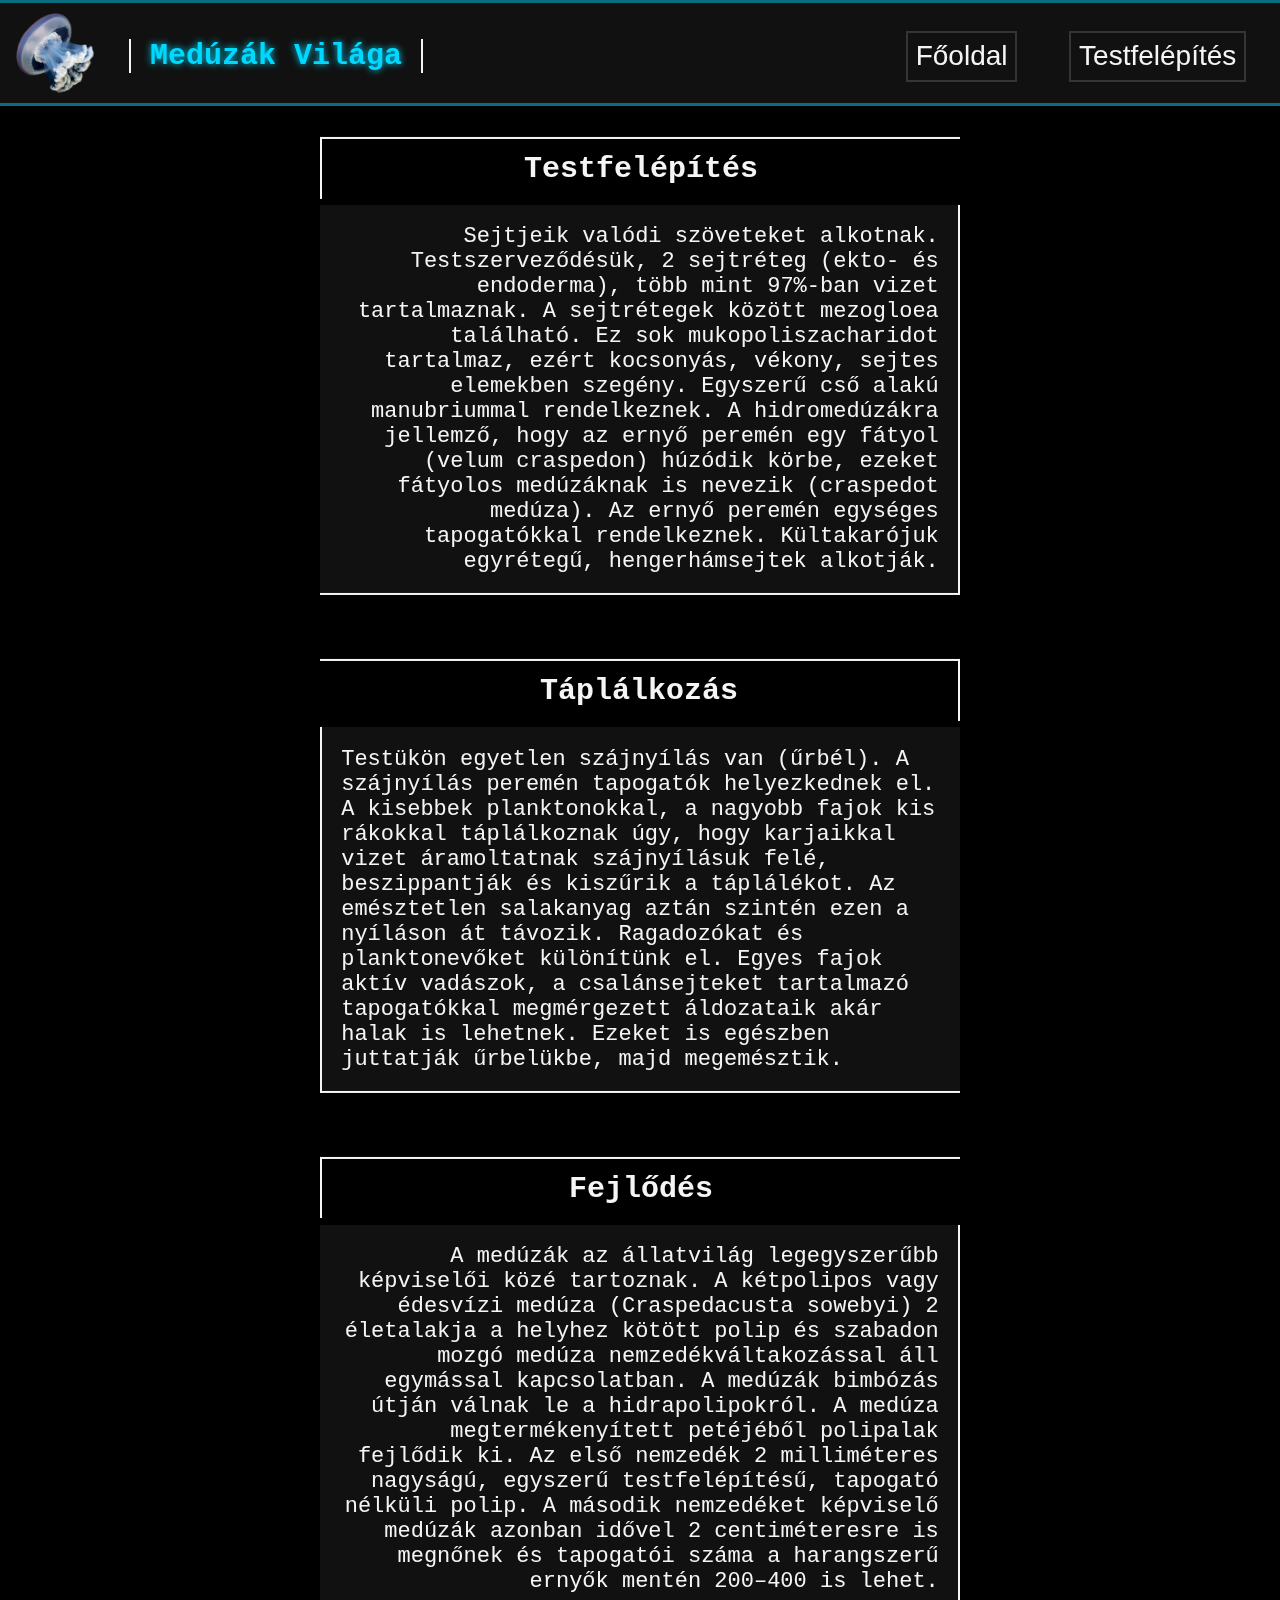
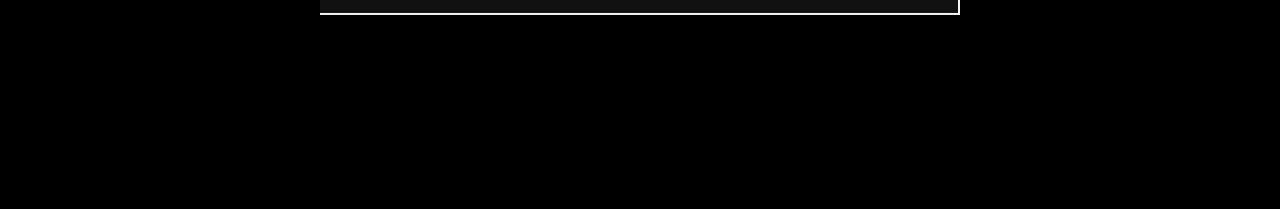
==== commit c79ef8e9: "weboldal Címe h1 elkészítve és feltéve navBar-ba, css-textShadow-t kapott (glowing effekt), kommente" ====
--- a/glowJellys/index.html
+++ b/glowJellys/index.html
@@ -30,12 +30,14 @@
 
                     <a id="jellyFishLogo" href="index.html"><img src="\pictures\png_jellyfish_2991.png" alt="Logo" height="80px"></a>
 
+                    <h1 id="mainSiteTitle">Medúzák&nbsp;Világa</h1>
+
                     <div id="navBarButtons">
 
-                        <button onclick="topFunction1()" id="mainSiteNavBarButton">Főoldal</button>
-                        <button onclick="topFunction2()" id="bodyStructureNavBarButton" href="#bodyStructure">Testfelépítés</button>
-                        <button onclick="topFunction3()" id="nutritionNavBarButton" href="#nutrition">Táplálkozás</button>
-                        <button onclick="topFunction4()" id="evolutionNavBarButton" href="#evolution">Fejlődés</button>
+                        <button onclick="scrollToTheTop()" id="mainSiteNavBarButton">Főoldal</button>
+                        <button onclick="scrollToTheFirstTitle()" id="bodyStructureNavBarButton" href="#bodyStructure">Testfelépítés</button>
+                        <button onclick="scrollToTheSecondTitle()" id="nutritionNavBarButton" href="#nutrition">Táplálkozás</button>
+                        <button onclick="scrollToTheThirdTitle()" id="evolutionNavBarButton" href="#evolution">Fejlődés</button>
 
                     </div>
 
--- a/glowJellys/style.css
+++ b/glowJellys/style.css
@@ -20,7 +20,7 @@
     --NavBarButtonsFontSize: 28px;
     --titleTextColor: whitesmoke;
     --paragraphTextColor: whitesmoke;
-    --navBarButtonsMarginLeft: 52%;
+    --navBarButtonsMarginLeft: 34%;
     --NavBarButtonDecorations: none;
     --NavBarButtonMarginLeft: 10%;
     --NavBarButtonBorder: 2px solid rgb(53, 53, 53);
@@ -47,6 +47,8 @@
                                                    0 0 92px rgb(14, 103, 155),
                                                    0 0 102px rgb(14, 103, 155),
                                                    0 0 151px rgb(14, 103, 155);
+    --NavBarMainSiteTitleGlowingEffectTextShadow:
+                                                   0 0 7px rgb(0, 217, 255);
     --contentElementsBackgroundColor: rgb(17, 17, 17);
     --ContentContainerTextColor: whitesmoke;
     --ContentContainerTitleFontSize: 30px;
@@ -108,9 +110,20 @@
 
 #jellyFishLogo {
     border: 3px solid var(--navBarBackgroundColor);
-    padding: 0.001%;
+    padding: 0.01%;
     transition: 0.2s;
     margin-bottom: 0.3%;
+}
+
+#mainSiteTitle {
+    margin-left: 2.5%;
+    color: rgb(0, 217, 255);
+    text-shadow: var(--NavBarMainSiteTitleGlowingEffectTextShadow);
+    font-size: 30px;
+    padding-right: 1.5%;
+    padding-left: 1.5%;
+    border-right: 2px solid whitesmoke;
+    border-left: 2px solid whitesmoke;
 }
 
 #navBarButtons {
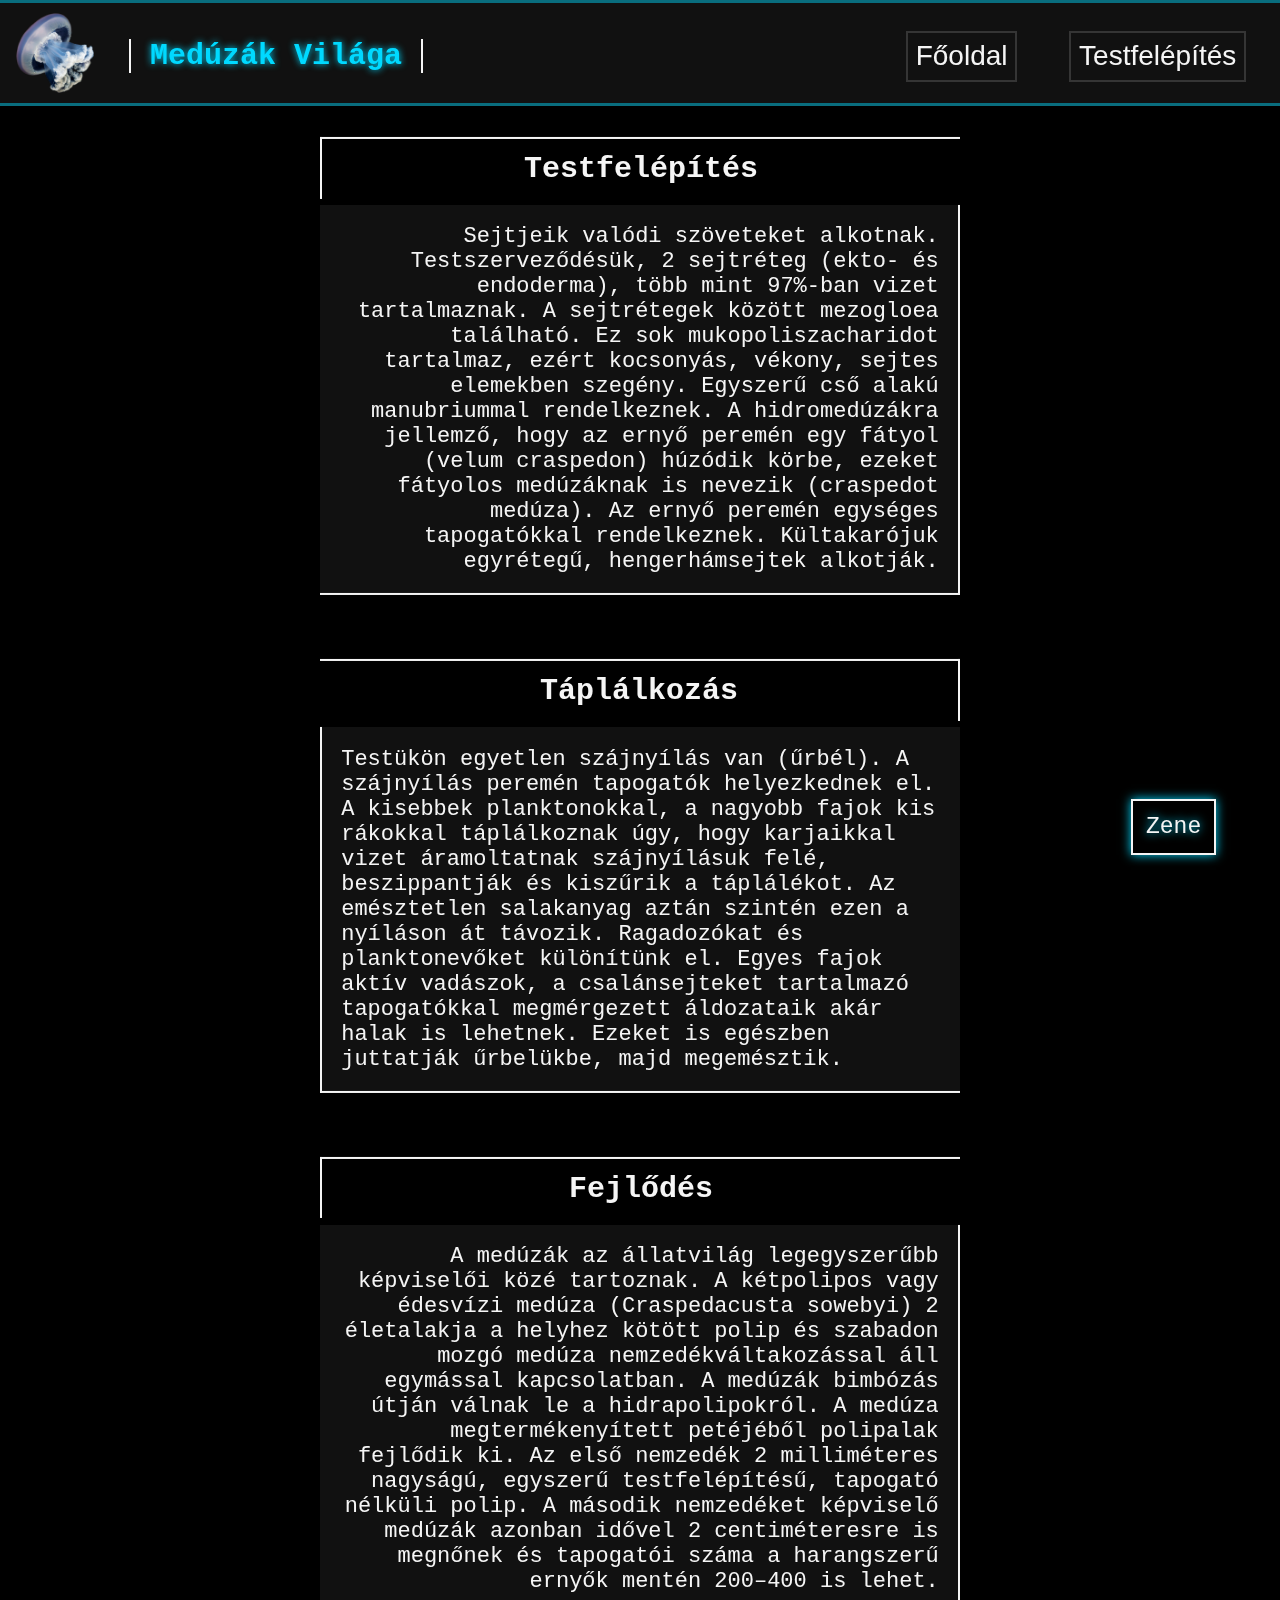
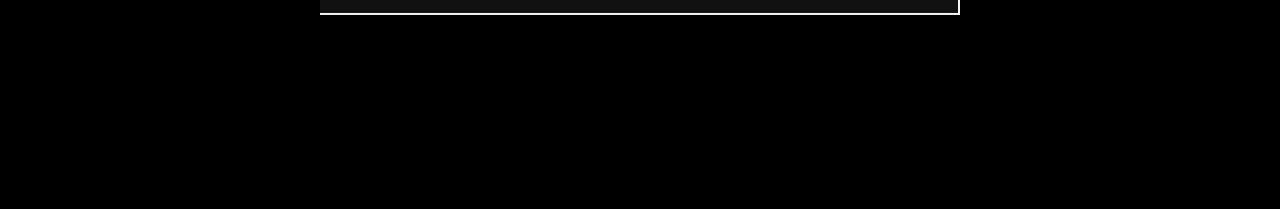
==== commit 70c17f57: "Háttér Zene koontrolálása, Gomb segítségével (Jobb alsó sarokban), css rendezett / kommentek rendben" ====
--- a/glowJellys/index.html
+++ b/glowJellys/index.html
@@ -35,9 +35,9 @@
                     <div id="navBarButtons">
 
                         <button onclick="scrollToTheTop()" id="mainSiteNavBarButton">Főoldal</button>
-                        <button onclick="scrollToTheFirstTitle()" id="bodyStructureNavBarButton" href="#bodyStructure">Testfelépítés</button>
-                        <button onclick="scrollToTheSecondTitle()" id="nutritionNavBarButton" href="#nutrition">Táplálkozás</button>
-                        <button onclick="scrollToTheThirdTitle()" id="evolutionNavBarButton" href="#evolution">Fejlődés</button>
+                        <button onclick="scrollToTheFirstTitle()" id="bodyStructureNavBarButton">Testfelépítés</button>
+                        <button onclick="scrollToTheSecondTitle()" id="nutritionNavBarButton">Táplálkozás</button>
+                        <button onclick="scrollToTheThirdTitle()" id="evolutionNavBarButton">Fejlődés</button>
 
                     </div>
 
@@ -89,6 +89,10 @@
 
         </div>
 
+        <button id="backgroundJellyFishMusicButton" onClick="playPause()">
+            <audio src="\backgroundJellyFishMusic\relaixingJellyFishBackgroundMusic.mp3" autoplay loop></audio>Zene
+        </button>
+
         <script src="script.js"></script>
 
     </body>
--- a/glowJellys/style.css
+++ b/glowJellys/style.css
@@ -311,6 +311,37 @@
 /* ----- Content Paragrafus (Paragraph) Vége ----- */
 
 
+/* ----- Background JellyFish Music ----- */
+
+#backgroundJellyFishMusicButton {
+    position: fixed;
+    bottom: 5%;
+    right: 5%;
+    z-index: -1;
+    color: whitesmoke;
+    background-color: black;
+    padding: 1%;
+    font-size: 23px;
+    border: 2px solid whitesmoke;
+    font-family: monospace;
+    transition: 0.2s;
+    text-shadow: 0 0 10px rgb(0, 217, 255);
+    box-shadow: 0 0 10px rgb(0, 217, 255);
+}
+
+#backgroundJellyFishMusicButton:hover {
+    color: black;
+    background-color: rgb(0, 217, 255);
+    border: 2px solid black;
+    border-radius: 10px;
+    font-family: monospace;
+    box-shadow: 0 0 10px rgb(0, 217, 255),
+                0 0 15px rgb(0, 217, 255);  
+}
+
+/* ----- Background JellyFish Music ----- */
+
+
 /* ----- scrollbar (Görgősáv) ----- */
 
 ::-webkit-scrollbar {
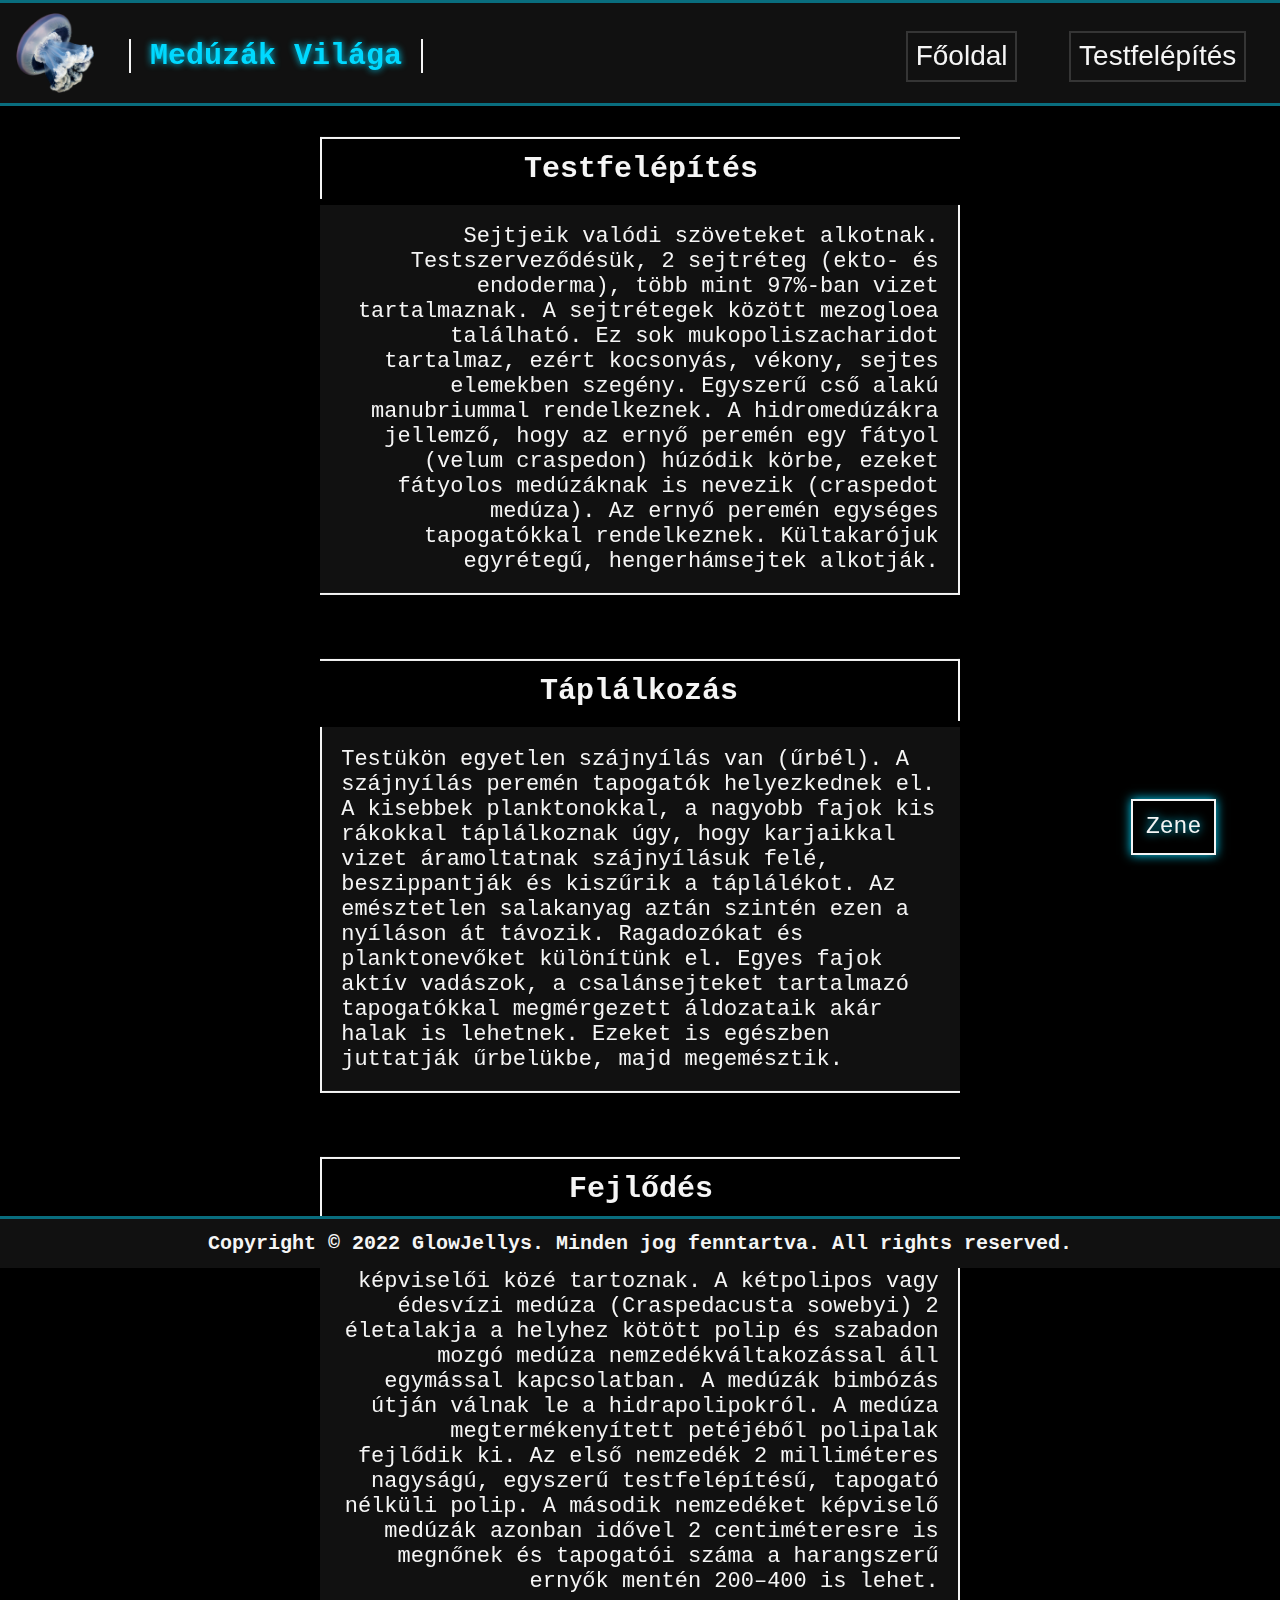
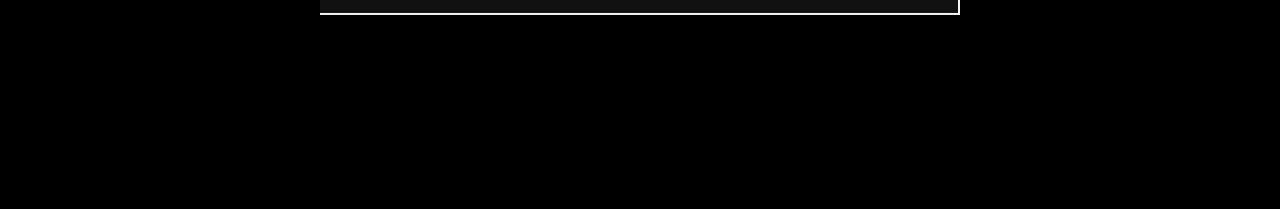
==== commit 2052bfc6: "Átmenetek hozzáadása paragrafusok érintésekor, Copyright, all right reserved Szöveg (Footer-ben) elk" ====
--- a/glowJellys/index.html
+++ b/glowJellys/index.html
@@ -79,9 +79,9 @@
 
             <div id="footer_container">
 
-                <footer>
+                <footer id="footerBar">
 
-                    <!-- <h1>Footer</h1> -->
+                    <h1 id="allRightsReserved">Copyright &#169 2022 GlowJellys. Minden jog fenntartva. All rights reserved.</h1>
 
                 </footer>
 
--- a/glowJellys/style.css
+++ b/glowJellys/style.css
@@ -58,6 +58,8 @@
     --ContentContainerParagraphsPadding: 3%;
     --ContentContainerParagraphsBorderColors: whitesmoke;
     --ContentContainerTitlesBorderColors: whitesmoke;
+    --ContentContainerParagraphsTransition: 0.5s;
+    --ContentContainerParagraphsBackgroundColorHover: rgba(0, 0, 0, 0.5);
 }
 
 /* ----- Változók Vége ----- */
@@ -285,6 +287,7 @@
     text-align: right;
     border-right: 2px solid var(--ContentContainerParagraphsBorderColors);
     border-bottom: 2px solid var(--ContentContainerParagraphsBorderColors);
+    transition: var(--ContentContainerParagraphsTransition);
 }
 
 #paragraphOfNutrition {
@@ -295,6 +298,7 @@
     text-align: left;
     border-left: 2px solid var(--ContentContainerParagraphsBorderColors);
     border-bottom: 2px solid var(--ContentContainerParagraphsBorderColors);
+    transition: var(--ContentContainerParagraphsTransition);
 }
 
 #paragraphOfEvolution {
@@ -306,9 +310,27 @@
     border-right: 2px solid var(--ContentContainerParagraphsBorderColors);
     border-bottom: 2px solid var(--ContentContainerParagraphsBorderColors);
     margin-bottom: 30%;
+    transition: var(--ContentContainerParagraphsTransition);
 }
 
 /* ----- Content Paragrafus (Paragraph) Vége ----- */
+
+
+/* ----- Content Paragrafus (Paragraph):hover ----- */
+
+#paragraphOfBodyStructure:hover {
+    background-color: var(--ContentContainerParagraphsBackgroundColorHover);
+}
+
+#paragraphOfNutrition:hover {
+    background-color: var(--ContentContainerParagraphsBackgroundColorHover);
+}
+
+#paragraphOfEvolution:hover {
+    background-color: var(--ContentContainerParagraphsBackgroundColorHover);
+}
+
+/* ----- Content Paragrafus (Paragraph):hover Vége ----- */
 
 
 /* ----- Background JellyFish Music ----- */
@@ -319,7 +341,7 @@
     right: 5%;
     z-index: -1;
     color: whitesmoke;
-    background-color: black;
+    background-color: rgba(0, 0, 0, 0.5);
     padding: 1%;
     font-size: 23px;
     border: 2px solid whitesmoke;
@@ -342,6 +364,28 @@
 /* ----- Background JellyFish Music ----- */
 
 
+/* ----- footerBar ----- */
+
+#footerBar {
+    position: absolute;
+    margin-top: 95%;
+    background-color: rgb(17, 17, 17);
+    padding: 1%;
+    width: 100%;
+    text-align: center;
+    z-index: -1;
+    position: absolute;
+    border-top: 3px solid rgba(0, 217, 255, 0.459);
+}
+
+#allRightsReserved {
+    font-size: 20px;
+    color: whitesmoke;
+}
+
+/* ----- footerBar Vége ----- */
+
+
 /* ----- scrollbar (Görgősáv) ----- */
 
 ::-webkit-scrollbar {
